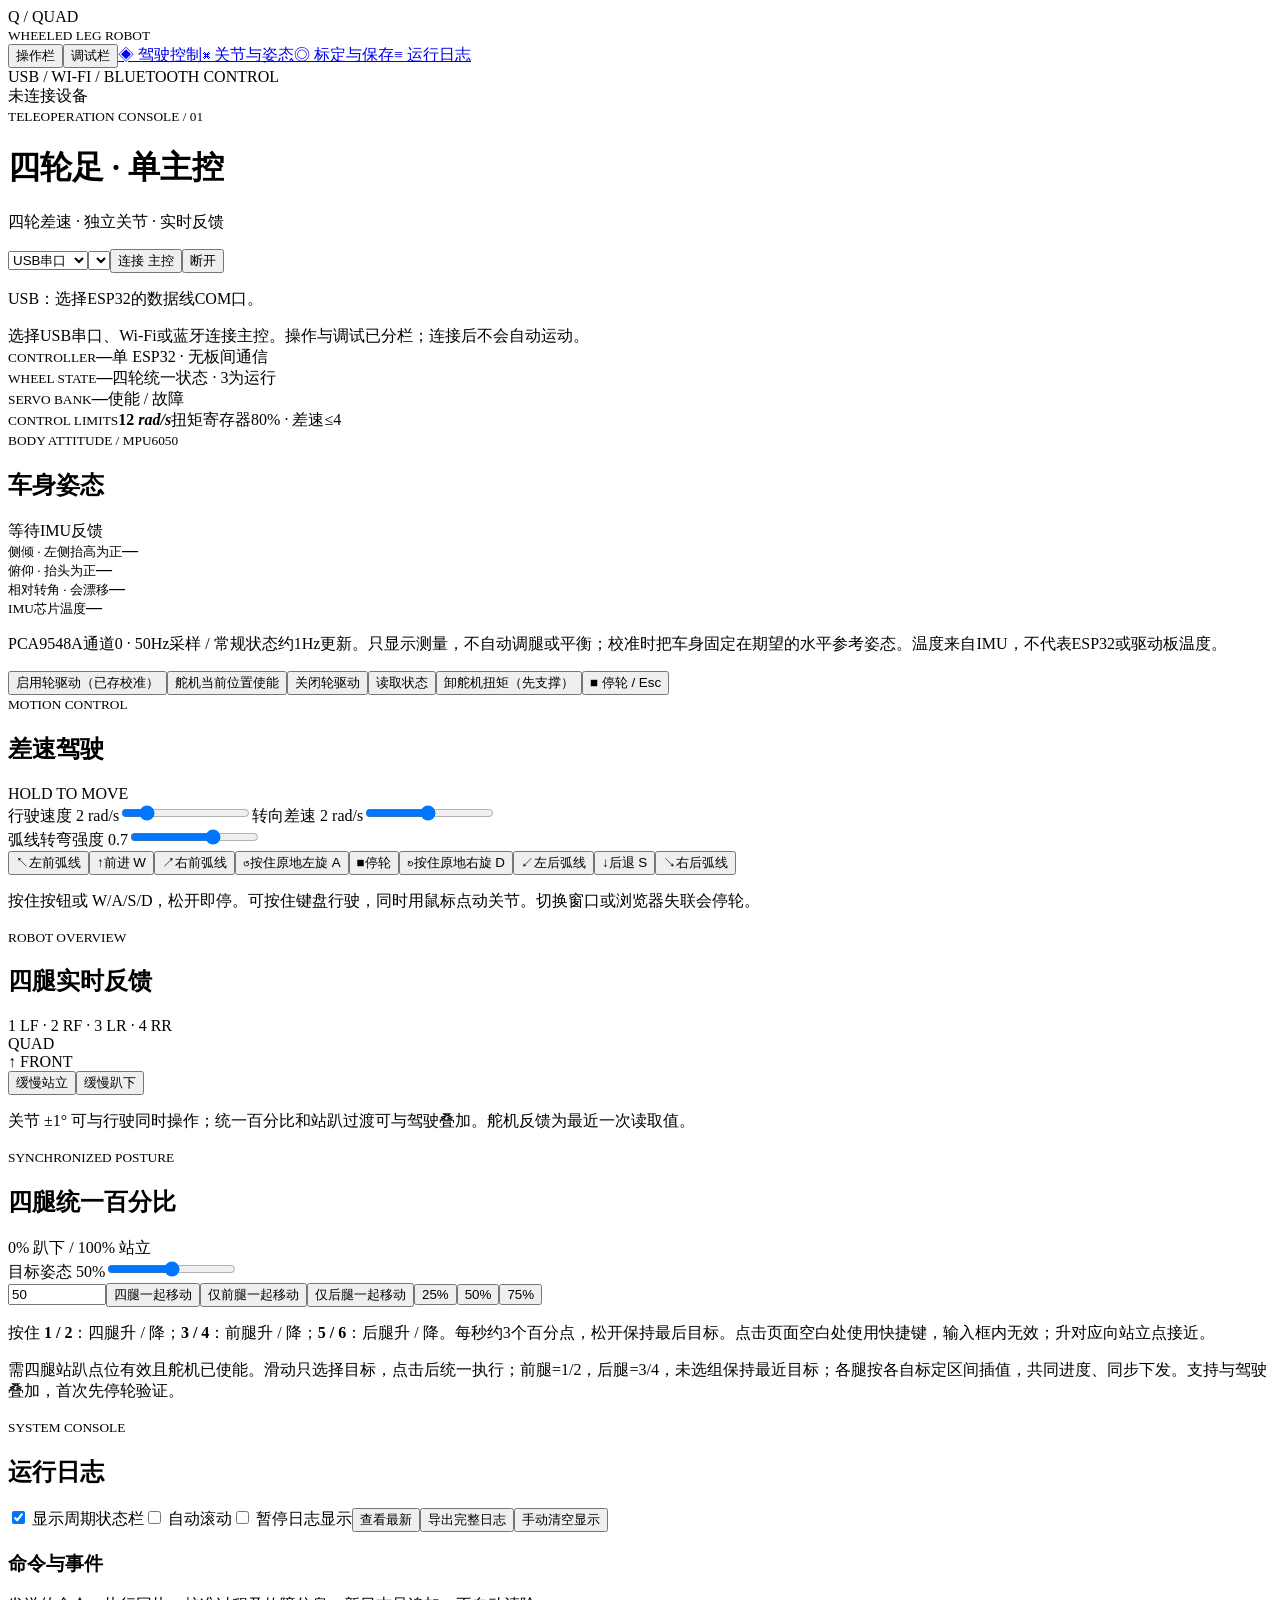
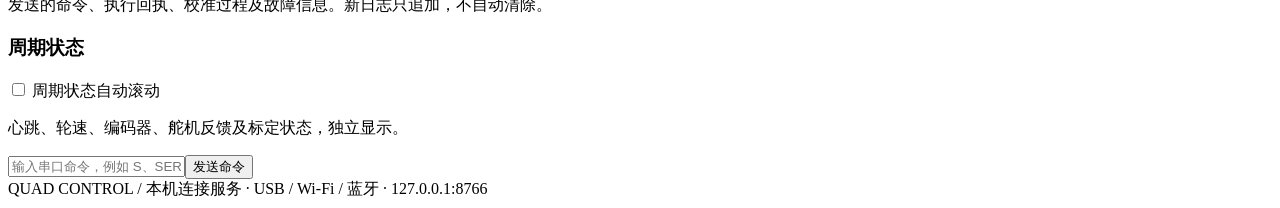
==== 05_ESP32_QuadrupedSingle/tools/web/index.html @ 6fb4b515 "Import quadruped firmware projects 01-08 and VS Code workspace" ====
<!doctype html><html lang="zh-CN"><meta charset="utf-8"><meta name="viewport" content="width=device-width,initial-scale=1"><title>QUAD / 四轮足遥操</title><link rel="stylesheet" href="/style.css"><body>
<aside><div class="brand">Q<span> / </span>QUAD</div><small>WHEELED LEG ROBOT</small><nav><button id="viewoperate">操作栏</button><button id="viewdebug" class="sub">调试栏</button><a href="#drive">◈ 驾驶控制</a><a href="#joints">⌘ 关节与姿态</a><a href="#calibration">◎ 标定与保存</a><a href="#console">≡ 运行日志</a></nav><div class="asidefoot">USB / WI-FI / BLUETOOTH CONTROL<br><span id="connection">未连接设备</span></div></aside>
<main><header><div><small>TELEOPERATION CONSOLE / 01</small><h1>四轮足 · 单主控<span class="dot"></span></h1><p>四轮差速 · 独立关节 · 实时反馈</p></div><div class="connect"><select id="transport" aria-label="连接模式"><option value="serial">USB串口</option><option value="wifi">Wi-Fi无线</option><option value="bluetooth">蓝牙串口</option></select><select id="port" aria-label="串口"></select><input id="wifihost" aria-label="机器人IP" value="192.168.4.1" hidden style="width:145px"><button id="connect">连接 主控</button><button id="disconnect" class="sub">断开</button></div></header><p class="hint" id="transporthint">USB：选择ESP32的数据线COM口。</p>
<div id="notice" role="status">选择USB串口、Wi-Fi或蓝牙连接主控。操作与调试已分栏；连接后不会自动运动。</div>
<section class="metrics"><article><small>CONTROLLER</small><strong id="link">—</strong><span>单 ESP32 · 无板间通信</span></article><article><small>WHEEL STATE</small><strong id="wheelstate">—</strong><span>四轮统一状态 · 3为运行</span></article><article><small>SERVO BANK</small><strong id="servostate">—</strong><span>使能 / 故障</span></article><article><small>CONTROL LIMITS</small><strong>12 <em>rad/s</em></strong><span>扭矩寄存器80% · 差速≤4</span></article></section>
<section class="panel" id="imupanel"><div class="sectionhead"><div><small>BODY ATTITUDE / MPU6050</small><h2>车身姿态</h2></div><span id="imustate" class="badge">等待IMU反馈</span></div><div class="metrics"><article><small>侧倾 · 左侧抬高为正</small><strong id="imuroll">—</strong></article><article><small>俯仰 · 抬头为正</small><strong id="imupitch">—</strong></article><article><small>相对转角 · 会漂移</small><strong id="imuyaw">—</strong></article><article><small>IMU芯片温度</small><strong id="imutemp">—</strong></article></div><div class="row" data-view="debug" hidden><button data-cmd="IMU READ">读取IMU状态</button><label><input type="checkbox" id="imufixed">车身已托住固定，轮驱动及舵机扭矩已关闭</label><button data-cmd="IMU CAL">静止校准（约4秒）</button><button data-cmd="IMU SAVE">保存IMU校准</button><button data-cmd="IMU CANCEL" class="sub">取消校准</button></div><p class="hint">PCA9548A通道0 · 50Hz采样 / 常规状态约1Hz更新。只显示测量，不自动调腿或平衡；校准时把车身固定在期望的水平参考姿态。温度来自IMU，不代表ESP32或驱动板温度。</p></section>
<div class="toolbar"><button data-cmd="ENABLE">启用轮驱动（已存校准）</button><button data-cmd="SERVOS ON">舵机当前位置使能</button><button data-cmd="DISARM" class="sub">关闭轮驱动</button><button data-cmd="S" class="sub">读取状态</button><button data-cmd="RELAX" class="sub">卸舵机扭矩（先支撑）</button><button id="stop" class="danger">■ 停轮 / Esc</button></div>
<div class="columns" data-view="operate"><section class="panel" id="drive"><div class="sectionhead"><div><small>MOTION CONTROL</small><h2>差速驾驶</h2></div><span class="badge">HOLD TO MOVE</span></div><div class="sliders"><label>行驶速度 <output id="speedout">2 rad/s</output><input id="speed" type="range" min="0.1" max="12" step="0.1" value="2"></label><label>转向差速 <output id="turnout">2 rad/s</output><input id="turn" type="range" min="0.1" max="4" step="0.1" value="2"></label></div><label>弧线转弯强度 <output id="curveout">0.7</output><input id="curve" type="range" min="0.1" max="1" step="0.05" value="0.7"></label><div class="pad"><button data-drive="1,1">↖<span>左前弧线</span></button><button data-drive="1,0">↑<span>前进 W</span></button><button data-drive="1,-1">↗<span>右前弧线</span></button><button data-drive="0,1">↺<span>按住原地左旋 A</span></button><button id="padstop" class="danger">■<span>停轮</span></button><button data-drive="0,-1">↻<span>按住原地右旋 D</span></button><button data-drive="-1,1">↙<span>左后弧线</span></button><button data-drive="-1,0">↓<span>后退 S</span></button><button data-drive="-1,-1">↘<span>右后弧线</span></button></div><p class="hint">按住按钮或 W/A/S/D，松开即停。可按住键盘行驶，同时用鼠标点动关节。切换窗口或浏览器失联会停轮。</p></section>
<section class="panel" id="joints"><div class="sectionhead"><div><small>ROBOT OVERVIEW</small><h2>四腿实时反馈</h2></div><span class="badge">1 LF · 2 RF · 3 LR · 4 RR</span></div><div class="robot"><div class="chassis">QUAD<div class="axis">↑ FRONT</div></div><div id="jointcards"></div></div><div class="postures"><button data-cmd="POSTURE STAND">缓慢站立</button><button data-cmd="POSTURE LIE">缓慢趴下</button></div><p class="hint">关节 ±1° 可与行驶同时操作；统一百分比和站趴过渡可与驾驶叠加。舵机反馈为最近一次读取值。</p></section></div>
<section class="panel" id="alljoints" data-view="operate"><div class="sectionhead"><div><small>SYNCHRONIZED POSTURE</small><h2>四腿统一百分比</h2></div><span class="badge">0% 趴下 / 100% 站立</span></div><div class="sliders"><label>目标姿态 <output id="percentout">50%</output><input id="percent" type="range" min="0" max="100" step="1" value="50"></label><div class="row"><input id="percentnumber" type="number" aria-label="姿态百分比" min="0" max="100" value="50" style="width:90px"><button id="applypercent">四腿一起移动</button><button id="applyfront">仅前腿一起移动</button><button id="applyrear">仅后腿一起移动</button><button data-cmd="BLEND 0.25">25%</button><button data-cmd="BLEND 0.5">50%</button><button data-cmd="BLEND 0.75">75%</button></div></div><p class="hint">按住 <b>1 / 2</b>：四腿升 / 降；<b>3 / 4</b>：前腿升 / 降；<b>5 / 6</b>：后腿升 / 降。每秒约3个百分点，松开保持最后目标。点击页面空白处使用快捷键，输入框内无效；升对应向站立点接近。</p><p class="hint">需四腿站趴点位有效且舵机已使能。滑动只选择目标，点击后统一执行；前腿=1/2，后腿=3/4，未选组保持最近目标；各腿按各自标定区间插值，共同进度、同步下发。支持与驾驶叠加，首次先停轮验证。</p></section><section class="panel" data-view="debug" hidden><small>DEBUG / FOC & SINGLE LEG</small><h2>FOC与单腿测试</h2><p class="hint">轮测试先四轮离地；先校准或使用已有校准启用。一次只测试一轮，松开即停。单腿点动需先使能舵机。</p><div class="row"><button data-cmd="ARM">四轮悬空FOC校准</button><button data-cmd="ENABLE">使用已存FOC启用</button><button data-cmd="DISARM">关闭轮驱动</button></div><div class="sliders"><label>测试轮号<select id="testwheel"><option value="1">1 左前</option><option value="2">2 右前</option><option value="3">3 左后</option><option value="4">4 右后</option></select></label><label>速度 rad/s<input id="testspeed" type="number" min="0.1" max="1" step="0.1" value="0.5"></label></div><div class="row"><button data-testwheel="1">按住单轮正转</button><button data-testwheel="-1">按住单轮反转</button></div><hr><div class="row"><label>单腿舵机<select id="testleg"><option value="1">1 左前</option><option value="2">2 右前</option><option value="3">3 左后</option><option value="4">4 右后</option></select></label><button id="legplus">所选腿 +1°</button><button id="legminus">所选腿 −1°</button><button id="leginfo">读取所选舵机</button></div><p class="hint">Wi-Fi：电脑连接热点 QUAD-Single，密码 quadrobot2026，再选Wi-Fi无线连接。地址192.168.4.1，调试端口9000。</p></section><section class="panel" id="calibration" data-view="debug" hidden><div class="sectionhead"><div><small>CALIBRATION WORKSPACE</small><h2>方向与站趴标定</h2></div><label class="fixed"><input id="fixed" type="checkbox"> 车身已支撑，腿姿已固定</label></div><div class="tablewrap"><table><thead><tr><th>关节</th><th>轮方向</th><th>保存状态</th><th>站立 / 趴下</th><th>站趴活动区间</th><th>标定状态</th><th>操作</th></tr></thead><tbody id="calrows"></tbody></table></div><div class="row"><button data-cmd="DIRSHOW">读取轮方向</button><button data-cmd="SAVEWHEELS">保存四轮方向</button><button data-cmd="LOADWHEELS">恢复轮方向</button><button data-cmd="LIMITS">重新核验舵机配置</button><button data-cmd="TEACHSHOW">读取站趴点位</button><button data-cmd="TEACHSAVE">保存站趴标定</button></div><p class="hint">轮方向需先关闭轮驱动，逐轮应用并确认后保存。记录站趴点会卸扭矩，必须支撑并固定腿姿；近零点回中会修改舵机零偏。配置核验只读取舵机内部参数，不测试机械止挡，也不改写站趴点。</p></section>
<section class="panel" id="console"><div class="sectionhead"><div><small>SYSTEM CONSOLE</small><h2>运行日志</h2></div><div class="row"><label><input type="checkbox" id="telemetry" checked> 显示周期状态栏</label><label><input type="checkbox" id="autoscroll"> 自动滚动</label><label><input type="checkbox" id="pauselog"> 暂停日志显示</label><button id="logbottom" class="sub">查看最新</button><button id="exportlog" class="sub">导出完整日志</button><button id="clearlog" class="sub">手动清空显示</button></div></div><h3>命令与事件</h3><p class="hint">发送的命令、执行回执、校准过程及故障信息。新日志只追加，不自动清除。</p><pre id="logs" aria-live="off"></pre><div id="statuslogpanel"><div class="row"><h3>周期状态</h3><label><input type="checkbox" id="statusautoscroll"> 周期状态自动滚动</label></div><p class="hint">心跳、轮速、编码器、舵机反馈及标定状态，独立显示。</p><pre id="statuslogs" aria-live="off"></pre></div><form id="commandform"><input id="command" placeholder="输入串口命令，例如 S、SERVOINFO 4" autocomplete="off"><button>发送命令</button></form></section><footer>QUAD CONTROL / 本机连接服务 · USB / Wi-Fi / 蓝牙 · 127.0.0.1:8766</footer></main><script>window.CONSOLE_KEY='__TOKEN__';</script><script src="/latest_target.js"></script><script src="/app.js"></script></body></html>
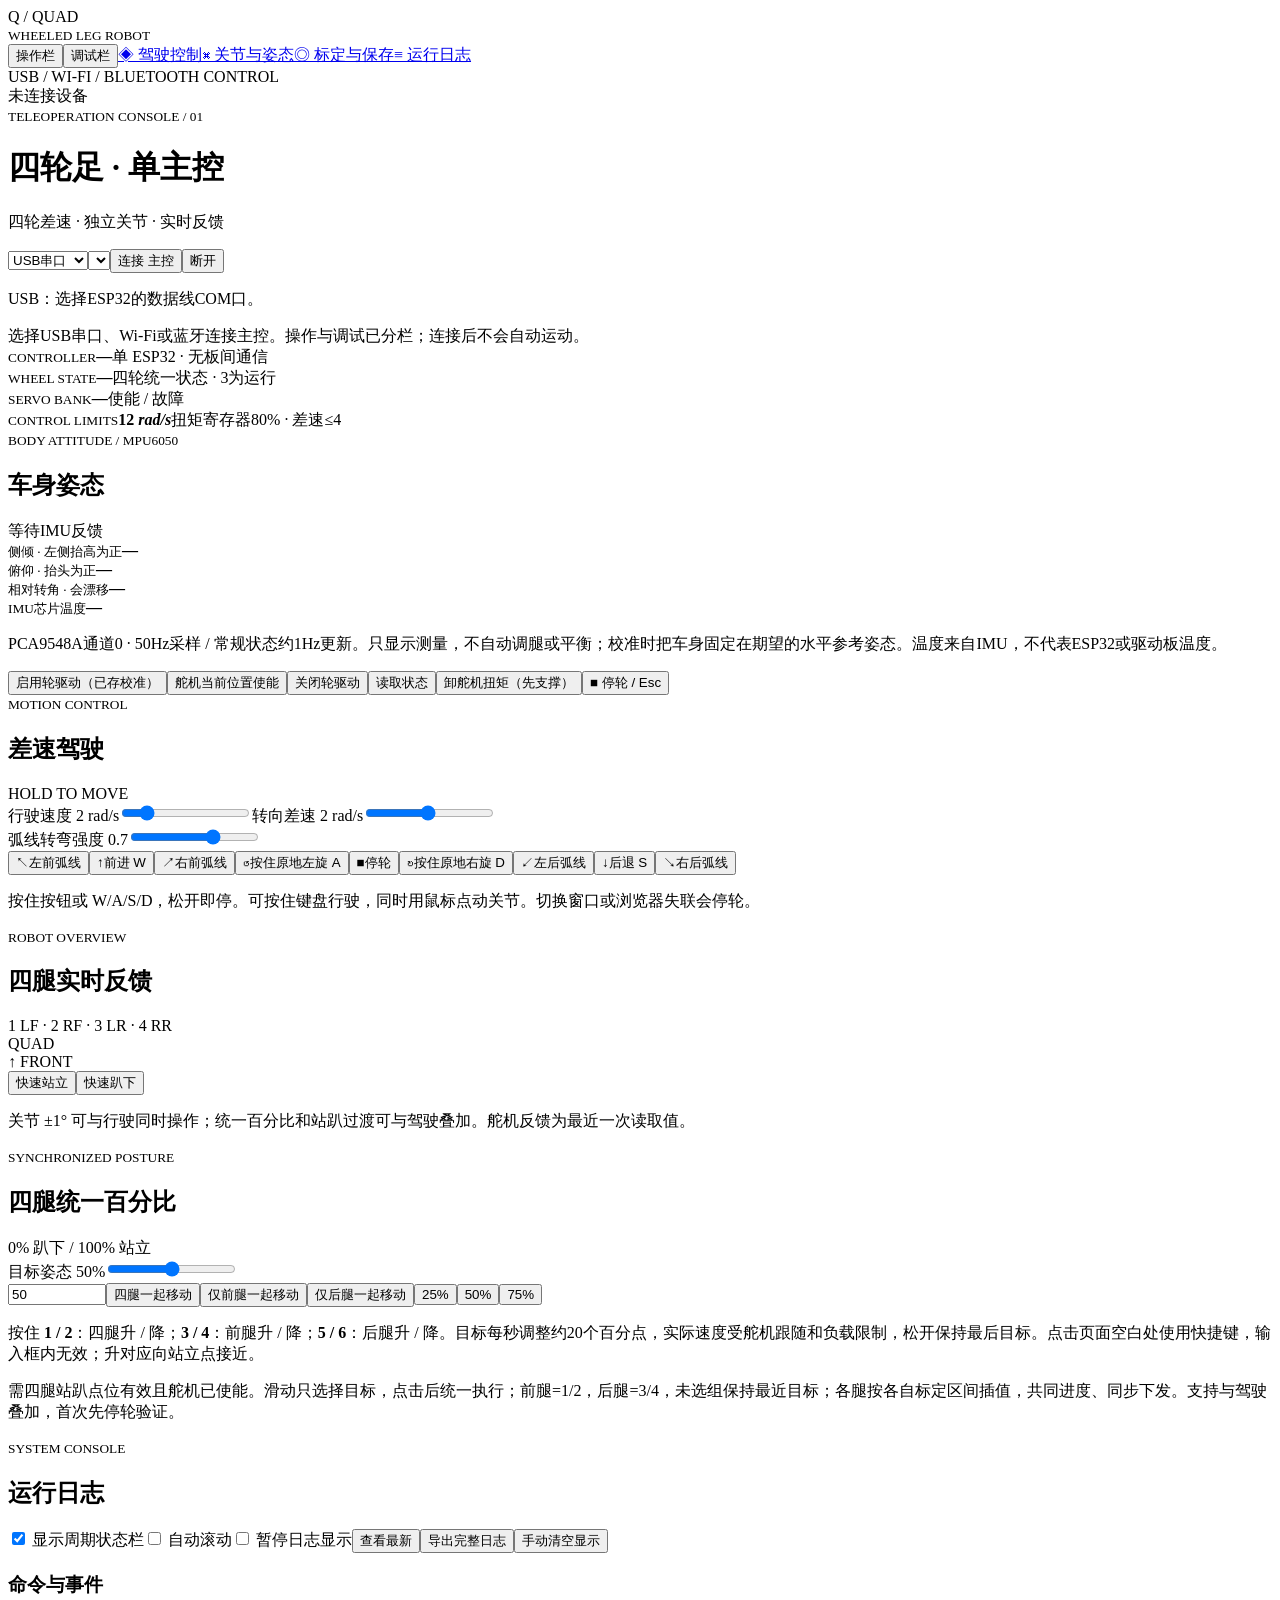
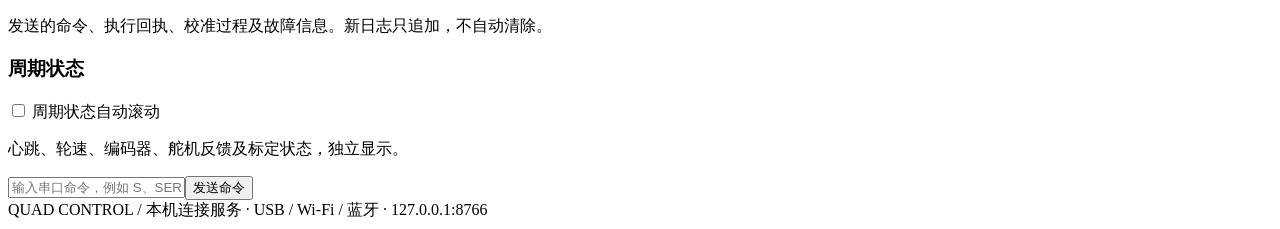
==== commit 2330fa8a: "Speed up taught posture controls and adjust FOC alignment voltage" ====
--- a/05_ESP32_QuadrupedSingle/tools/web/index.html
+++ b/05_ESP32_QuadrupedSingle/tools/web/index.html
@@ -6,6 +6,6 @@
 <section class="panel" id="imupanel"><div class="sectionhead"><div><small>BODY ATTITUDE / MPU6050</small><h2>车身姿态</h2></div><span id="imustate" class="badge">等待IMU反馈</span></div><div class="metrics"><article><small>侧倾 · 左侧抬高为正</small><strong id="imuroll">—</strong></article><article><small>俯仰 · 抬头为正</small><strong id="imupitch">—</strong></article><article><small>相对转角 · 会漂移</small><strong id="imuyaw">—</strong></article><article><small>IMU芯片温度</small><strong id="imutemp">—</strong></article></div><div class="row" data-view="debug" hidden><button data-cmd="IMU READ">读取IMU状态</button><label><input type="checkbox" id="imufixed">车身已托住固定，轮驱动及舵机扭矩已关闭</label><button data-cmd="IMU CAL">静止校准（约4秒）</button><button data-cmd="IMU SAVE">保存IMU校准</button><button data-cmd="IMU CANCEL" class="sub">取消校准</button></div><p class="hint">PCA9548A通道0 · 50Hz采样 / 常规状态约1Hz更新。只显示测量，不自动调腿或平衡；校准时把车身固定在期望的水平参考姿态。温度来自IMU，不代表ESP32或驱动板温度。</p></section>
 <div class="toolbar"><button data-cmd="ENABLE">启用轮驱动（已存校准）</button><button data-cmd="SERVOS ON">舵机当前位置使能</button><button data-cmd="DISARM" class="sub">关闭轮驱动</button><button data-cmd="S" class="sub">读取状态</button><button data-cmd="RELAX" class="sub">卸舵机扭矩（先支撑）</button><button id="stop" class="danger">■ 停轮 / Esc</button></div>
 <div class="columns" data-view="operate"><section class="panel" id="drive"><div class="sectionhead"><div><small>MOTION CONTROL</small><h2>差速驾驶</h2></div><span class="badge">HOLD TO MOVE</span></div><div class="sliders"><label>行驶速度 <output id="speedout">2 rad/s</output><input id="speed" type="range" min="0.1" max="12" step="0.1" value="2"></label><label>转向差速 <output id="turnout">2 rad/s</output><input id="turn" type="range" min="0.1" max="4" step="0.1" value="2"></label></div><label>弧线转弯强度 <output id="curveout">0.7</output><input id="curve" type="range" min="0.1" max="1" step="0.05" value="0.7"></label><div class="pad"><button data-drive="1,1">↖<span>左前弧线</span></button><button data-drive="1,0">↑<span>前进 W</span></button><button data-drive="1,-1">↗<span>右前弧线</span></button><button data-drive="0,1">↺<span>按住原地左旋 A</span></button><button id="padstop" class="danger">■<span>停轮</span></button><button data-drive="0,-1">↻<span>按住原地右旋 D</span></button><button data-drive="-1,1">↙<span>左后弧线</span></button><button data-drive="-1,0">↓<span>后退 S</span></button><button data-drive="-1,-1">↘<span>右后弧线</span></button></div><p class="hint">按住按钮或 W/A/S/D，松开即停。可按住键盘行驶，同时用鼠标点动关节。切换窗口或浏览器失联会停轮。</p></section>
-<section class="panel" id="joints"><div class="sectionhead"><div><small>ROBOT OVERVIEW</small><h2>四腿实时反馈</h2></div><span class="badge">1 LF · 2 RF · 3 LR · 4 RR</span></div><div class="robot"><div class="chassis">QUAD<div class="axis">↑ FRONT</div></div><div id="jointcards"></div></div><div class="postures"><button data-cmd="POSTURE STAND">缓慢站立</button><button data-cmd="POSTURE LIE">缓慢趴下</button></div><p class="hint">关节 ±1° 可与行驶同时操作；统一百分比和站趴过渡可与驾驶叠加。舵机反馈为最近一次读取值。</p></section></div>
-<section class="panel" id="alljoints" data-view="operate"><div class="sectionhead"><div><small>SYNCHRONIZED POSTURE</small><h2>四腿统一百分比</h2></div><span class="badge">0% 趴下 / 100% 站立</span></div><div class="sliders"><label>目标姿态 <output id="percentout">50%</output><input id="percent" type="range" min="0" max="100" step="1" value="50"></label><div class="row"><input id="percentnumber" type="number" aria-label="姿态百分比" min="0" max="100" value="50" style="width:90px"><button id="applypercent">四腿一起移动</button><button id="applyfront">仅前腿一起移动</button><button id="applyrear">仅后腿一起移动</button><button data-cmd="BLEND 0.25">25%</button><button data-cmd="BLEND 0.5">50%</button><button data-cmd="BLEND 0.75">75%</button></div></div><p class="hint">按住 <b>1 / 2</b>：四腿升 / 降；<b>3 / 4</b>：前腿升 / 降；<b>5 / 6</b>：后腿升 / 降。每秒约3个百分点，松开保持最后目标。点击页面空白处使用快捷键，输入框内无效；升对应向站立点接近。</p><p class="hint">需四腿站趴点位有效且舵机已使能。滑动只选择目标，点击后统一执行；前腿=1/2，后腿=3/4，未选组保持最近目标；各腿按各自标定区间插值，共同进度、同步下发。支持与驾驶叠加，首次先停轮验证。</p></section><section class="panel" data-view="debug" hidden><small>DEBUG / FOC & SINGLE LEG</small><h2>FOC与单腿测试</h2><p class="hint">轮测试先四轮离地；先校准或使用已有校准启用。一次只测试一轮，松开即停。单腿点动需先使能舵机。</p><div class="row"><button data-cmd="ARM">四轮悬空FOC校准</button><button data-cmd="ENABLE">使用已存FOC启用</button><button data-cmd="DISARM">关闭轮驱动</button></div><div class="sliders"><label>测试轮号<select id="testwheel"><option value="1">1 左前</option><option value="2">2 右前</option><option value="3">3 左后</option><option value="4">4 右后</option></select></label><label>速度 rad/s<input id="testspeed" type="number" min="0.1" max="1" step="0.1" value="0.5"></label></div><div class="row"><button data-testwheel="1">按住单轮正转</button><button data-testwheel="-1">按住单轮反转</button></div><hr><div class="row"><label>单腿舵机<select id="testleg"><option value="1">1 左前</option><option value="2">2 右前</option><option value="3">3 左后</option><option value="4">4 右后</option></select></label><button id="legplus">所选腿 +1°</button><button id="legminus">所选腿 −1°</button><button id="leginfo">读取所选舵机</button></div><p class="hint">Wi-Fi：电脑连接热点 QUAD-Single，密码 quadrobot2026，再选Wi-Fi无线连接。地址192.168.4.1，调试端口9000。</p></section><section class="panel" id="calibration" data-view="debug" hidden><div class="sectionhead"><div><small>CALIBRATION WORKSPACE</small><h2>方向与站趴标定</h2></div><label class="fixed"><input id="fixed" type="checkbox"> 车身已支撑，腿姿已固定</label></div><div class="tablewrap"><table><thead><tr><th>关节</th><th>轮方向</th><th>保存状态</th><th>站立 / 趴下</th><th>站趴活动区间</th><th>标定状态</th><th>操作</th></tr></thead><tbody id="calrows"></tbody></table></div><div class="row"><button data-cmd="DIRSHOW">读取轮方向</button><button data-cmd="SAVEWHEELS">保存四轮方向</button><button data-cmd="LOADWHEELS">恢复轮方向</button><button data-cmd="LIMITS">重新核验舵机配置</button><button data-cmd="TEACHSHOW">读取站趴点位</button><button data-cmd="TEACHSAVE">保存站趴标定</button></div><p class="hint">轮方向需先关闭轮驱动，逐轮应用并确认后保存。记录站趴点会卸扭矩，必须支撑并固定腿姿；近零点回中会修改舵机零偏。配置核验只读取舵机内部参数，不测试机械止挡，也不改写站趴点。</p></section>
+<section class="panel" id="joints"><div class="sectionhead"><div><small>ROBOT OVERVIEW</small><h2>四腿实时反馈</h2></div><span class="badge">1 LF · 2 RF · 3 LR · 4 RR</span></div><div class="robot"><div class="chassis">QUAD<div class="axis">↑ FRONT</div></div><div id="jointcards"></div></div><div class="postures"><button data-cmd="POSTURE STAND">快速站立</button><button data-cmd="POSTURE LIE">快速趴下</button></div><p class="hint">关节 ±1° 可与行驶同时操作；统一百分比和站趴过渡可与驾驶叠加。舵机反馈为最近一次读取值。</p></section></div>
+<section class="panel" id="alljoints" data-view="operate"><div class="sectionhead"><div><small>SYNCHRONIZED POSTURE</small><h2>四腿统一百分比</h2></div><span class="badge">0% 趴下 / 100% 站立</span></div><div class="sliders"><label>目标姿态 <output id="percentout">50%</output><input id="percent" type="range" min="0" max="100" step="1" value="50"></label><div class="row"><input id="percentnumber" type="number" aria-label="姿态百分比" min="0" max="100" value="50" style="width:90px"><button id="applypercent">四腿一起移动</button><button id="applyfront">仅前腿一起移动</button><button id="applyrear">仅后腿一起移动</button><button data-cmd="BLEND 0.25">25%</button><button data-cmd="BLEND 0.5">50%</button><button data-cmd="BLEND 0.75">75%</button></div></div><p class="hint">按住 <b>1 / 2</b>：四腿升 / 降；<b>3 / 4</b>：前腿升 / 降；<b>5 / 6</b>：后腿升 / 降。目标每秒调整约20个百分点，实际速度受舵机跟随和负载限制，松开保持最后目标。点击页面空白处使用快捷键，输入框内无效；升对应向站立点接近。</p><p class="hint">需四腿站趴点位有效且舵机已使能。滑动只选择目标，点击后统一执行；前腿=1/2，后腿=3/4，未选组保持最近目标；各腿按各自标定区间插值，共同进度、同步下发。支持与驾驶叠加，首次先停轮验证。</p></section><section class="panel" data-view="debug" hidden><small>DEBUG / FOC & SINGLE LEG</small><h2>FOC与单腿测试</h2><p class="hint">轮测试先四轮离地；先校准或使用已有校准启用。一次只测试一轮，松开即停。单腿点动需先使能舵机。</p><div class="row"><button data-cmd="ARM">四轮悬空FOC校准</button><button data-cmd="ENABLE">使用已存FOC启用</button><button data-cmd="DISARM">关闭轮驱动</button></div><div class="sliders"><label>测试轮号<select id="testwheel"><option value="1">1 左前</option><option value="2">2 右前</option><option value="3">3 左后</option><option value="4">4 右后</option></select></label><label>速度 rad/s<input id="testspeed" type="number" min="0.1" max="1" step="0.1" value="0.5"></label></div><div class="row"><button data-testwheel="1">按住单轮正转</button><button data-testwheel="-1">按住单轮反转</button></div><hr><div class="row"><label>单腿舵机<select id="testleg"><option value="1">1 左前</option><option value="2">2 右前</option><option value="3">3 左后</option><option value="4">4 右后</option></select></label><button id="legplus">所选腿 +1°</button><button id="legminus">所选腿 −1°</button><button id="leginfo">读取所选舵机</button></div><p class="hint">Wi-Fi：电脑连接热点 QUAD-Single，密码 quadrobot2026，再选Wi-Fi无线连接。地址192.168.4.1，调试端口9000。</p></section><section class="panel" id="calibration" data-view="debug" hidden><div class="sectionhead"><div><small>CALIBRATION WORKSPACE</small><h2>方向与站趴标定</h2></div><label class="fixed"><input id="fixed" type="checkbox"> 车身已支撑，腿姿已固定</label></div><div class="tablewrap"><table><thead><tr><th>关节</th><th>轮方向</th><th>保存状态</th><th>站立 / 趴下</th><th>站趴活动区间</th><th>标定状态</th><th>操作</th></tr></thead><tbody id="calrows"></tbody></table></div><div class="row"><button data-cmd="DIRSHOW">读取轮方向</button><button data-cmd="SAVEWHEELS">保存四轮方向</button><button data-cmd="LOADWHEELS">恢复轮方向</button><button data-cmd="LIMITS">重新核验舵机配置</button><button data-cmd="TEACHSHOW">读取站趴点位</button><button data-cmd="TEACHSAVE">保存站趴标定</button></div><p class="hint">轮方向需先关闭轮驱动，逐轮应用并确认后保存。记录站趴点会卸扭矩，必须支撑并固定腿姿；近零点回中会修改舵机零偏。配置核验只读取舵机内部参数，不测试机械止挡，也不改写站趴点。</p></section>
 <section class="panel" id="console"><div class="sectionhead"><div><small>SYSTEM CONSOLE</small><h2>运行日志</h2></div><div class="row"><label><input type="checkbox" id="telemetry" checked> 显示周期状态栏</label><label><input type="checkbox" id="autoscroll"> 自动滚动</label><label><input type="checkbox" id="pauselog"> 暂停日志显示</label><button id="logbottom" class="sub">查看最新</button><button id="exportlog" class="sub">导出完整日志</button><button id="clearlog" class="sub">手动清空显示</button></div></div><h3>命令与事件</h3><p class="hint">发送的命令、执行回执、校准过程及故障信息。新日志只追加，不自动清除。</p><pre id="logs" aria-live="off"></pre><div id="statuslogpanel"><div class="row"><h3>周期状态</h3><label><input type="checkbox" id="statusautoscroll"> 周期状态自动滚动</label></div><p class="hint">心跳、轮速、编码器、舵机反馈及标定状态，独立显示。</p><pre id="statuslogs" aria-live="off"></pre></div><form id="commandform"><input id="command" placeholder="输入串口命令，例如 S、SERVOINFO 4" autocomplete="off"><button>发送命令</button></form></section><footer>QUAD CONTROL / 本机连接服务 · USB / Wi-Fi / 蓝牙 · 127.0.0.1:8766</footer></main><script>window.CONSOLE_KEY='__TOKEN__';</script><script src="/latest_target.js"></script><script src="/app.js"></script></body></html>
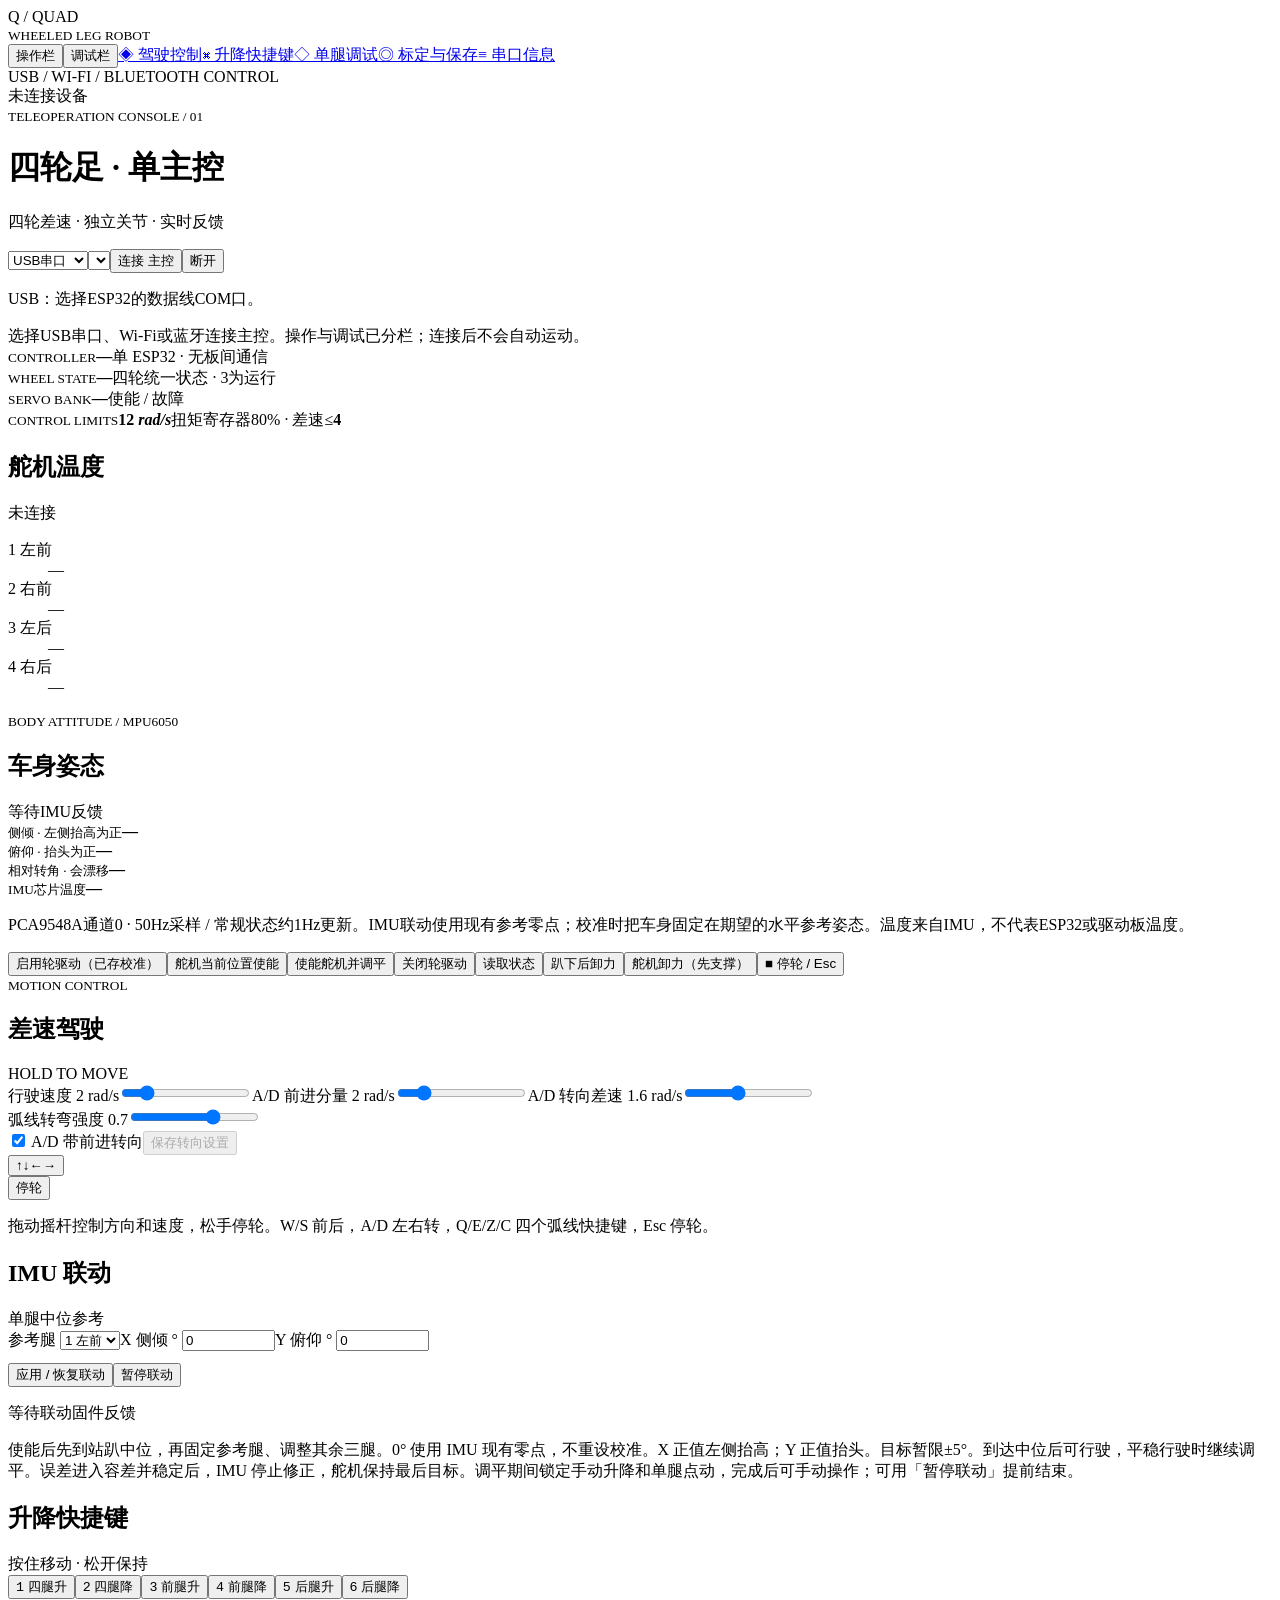
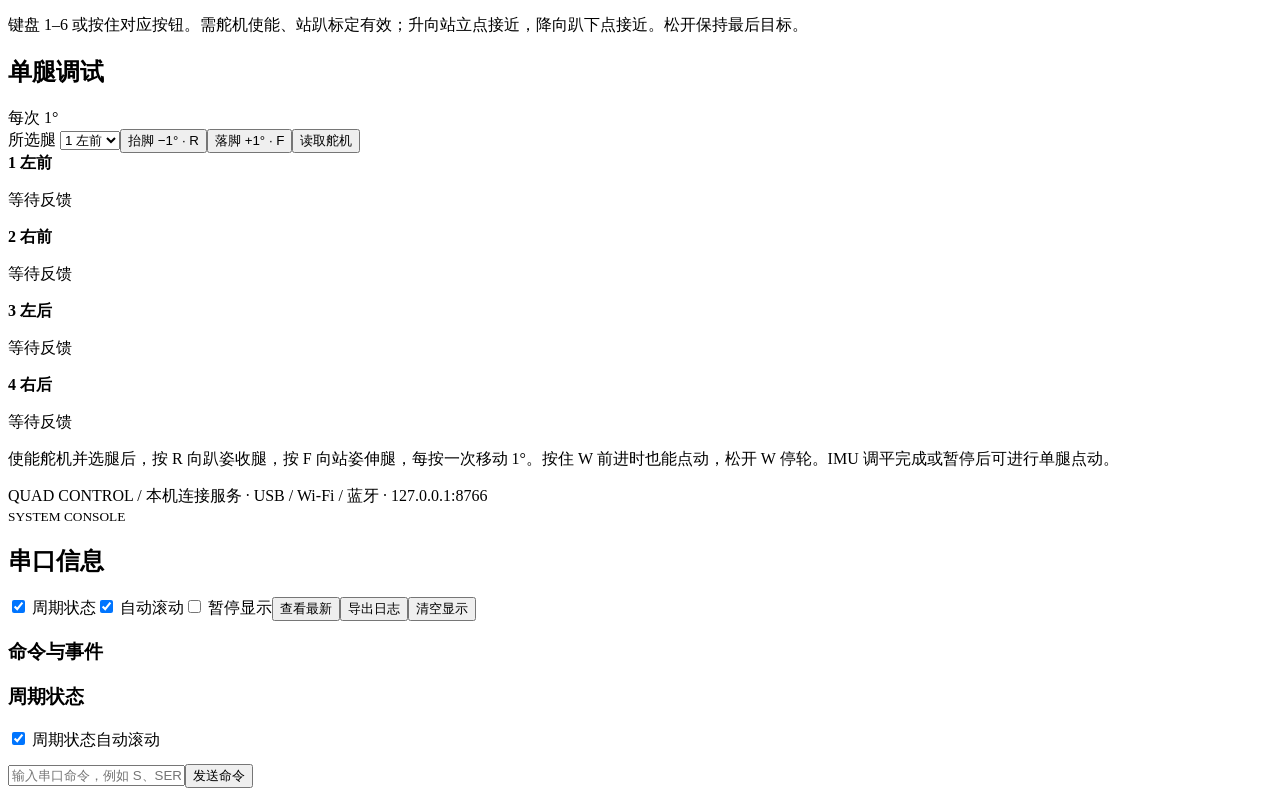
==== commit a863bde9: "Add joystick driving and IMU yaw control to quadruped" ====
--- a/05_ESP32_QuadrupedSingle/tools/web/index.html
+++ b/05_ESP32_QuadrupedSingle/tools/web/index.html
@@ -1,11 +1,28 @@
 <!doctype html><html lang="zh-CN"><meta charset="utf-8"><meta name="viewport" content="width=device-width,initial-scale=1"><title>QUAD / 四轮足遥操</title><link rel="stylesheet" href="/style.css"><body>
-<aside><div class="brand">Q<span> / </span>QUAD</div><small>WHEELED LEG ROBOT</small><nav><button id="viewoperate">操作栏</button><button id="viewdebug" class="sub">调试栏</button><a href="#drive">◈ 驾驶控制</a><a href="#joints">⌘ 关节与姿态</a><a href="#calibration">◎ 标定与保存</a><a href="#console">≡ 运行日志</a></nav><div class="asidefoot">USB / WI-FI / BLUETOOTH CONTROL<br><span id="connection">未连接设备</span></div></aside>
-<main><header><div><small>TELEOPERATION CONSOLE / 01</small><h1>四轮足 · 单主控<span class="dot"></span></h1><p>四轮差速 · 独立关节 · 实时反馈</p></div><div class="connect"><select id="transport" aria-label="连接模式"><option value="serial">USB串口</option><option value="wifi">Wi-Fi无线</option><option value="bluetooth">蓝牙串口</option></select><select id="port" aria-label="串口"></select><input id="wifihost" aria-label="机器人IP" value="192.168.4.1" hidden style="width:145px"><button id="connect">连接 主控</button><button id="disconnect" class="sub">断开</button></div></header><p class="hint" id="transporthint">USB：选择ESP32的数据线COM口。</p>
+<aside><div class="brand">Q<span> / </span>QUAD</div><small>WHEELED LEG ROBOT</small><nav><button id="viewoperate" aria-pressed="true">操作栏</button><button id="viewdebug" aria-pressed="false" class="sub">调试栏</button><a href="#drive">◈ 驾驶控制</a><a href="#posturekeys">⌘ 升降快捷键</a><a href="#singleleg">◇ 单腿调试</a><a href="#calibration">◎ 标定与保存</a><a href="#console">≡ 串口信息</a></nav><div class="asidefoot">USB / WI-FI / BLUETOOTH CONTROL<br><span id="connection">未连接设备</span></div></aside>
+<div class="console-workspace"><main><header><div><small>TELEOPERATION CONSOLE / 01</small><h1>四轮足 · 单主控<span class="dot"></span></h1><p>四轮差速 · 独立关节 · 实时反馈</p></div><div class="connect"><select id="transport" aria-label="连接模式"><option value="serial">USB串口</option><option value="wifi">Wi-Fi无线</option><option value="bluetooth">蓝牙串口</option></select><select id="port" aria-label="串口"></select><input id="wifihost" aria-label="机器人IP" value="192.168.4.1" hidden style="width:145px"><button id="connect">连接 主控</button><button id="disconnect" class="sub">断开</button></div></header><p class="hint" id="transporthint">USB：选择ESP32的数据线COM口。</p>
 <div id="notice" role="status">选择USB串口、Wi-Fi或蓝牙连接主控。操作与调试已分栏；连接后不会自动运动。</div>
-<section class="metrics"><article><small>CONTROLLER</small><strong id="link">—</strong><span>单 ESP32 · 无板间通信</span></article><article><small>WHEEL STATE</small><strong id="wheelstate">—</strong><span>四轮统一状态 · 3为运行</span></article><article><small>SERVO BANK</small><strong id="servostate">—</strong><span>使能 / 故障</span></article><article><small>CONTROL LIMITS</small><strong>12 <em>rad/s</em></strong><span>扭矩寄存器80% · 差速≤4</span></article></section>
-<section class="panel" id="imupanel"><div class="sectionhead"><div><small>BODY ATTITUDE / MPU6050</small><h2>车身姿态</h2></div><span id="imustate" class="badge">等待IMU反馈</span></div><div class="metrics"><article><small>侧倾 · 左侧抬高为正</small><strong id="imuroll">—</strong></article><article><small>俯仰 · 抬头为正</small><strong id="imupitch">—</strong></article><article><small>相对转角 · 会漂移</small><strong id="imuyaw">—</strong></article><article><small>IMU芯片温度</small><strong id="imutemp">—</strong></article></div><div class="row" data-view="debug" hidden><button data-cmd="IMU READ">读取IMU状态</button><label><input type="checkbox" id="imufixed">车身已托住固定，轮驱动及舵机扭矩已关闭</label><button data-cmd="IMU CAL">静止校准（约4秒）</button><button data-cmd="IMU SAVE">保存IMU校准</button><button data-cmd="IMU CANCEL" class="sub">取消校准</button></div><p class="hint">PCA9548A通道0 · 50Hz采样 / 常规状态约1Hz更新。只显示测量，不自动调腿或平衡；校准时把车身固定在期望的水平参考姿态。温度来自IMU，不代表ESP32或驱动板温度。</p></section>
-<div class="toolbar"><button data-cmd="ENABLE">启用轮驱动（已存校准）</button><button data-cmd="SERVOS ON">舵机当前位置使能</button><button data-cmd="DISARM" class="sub">关闭轮驱动</button><button data-cmd="S" class="sub">读取状态</button><button data-cmd="RELAX" class="sub">卸舵机扭矩（先支撑）</button><button id="stop" class="danger">■ 停轮 / Esc</button></div>
-<div class="columns" data-view="operate"><section class="panel" id="drive"><div class="sectionhead"><div><small>MOTION CONTROL</small><h2>差速驾驶</h2></div><span class="badge">HOLD TO MOVE</span></div><div class="sliders"><label>行驶速度 <output id="speedout">2 rad/s</output><input id="speed" type="range" min="0.1" max="12" step="0.1" value="2"></label><label>转向差速 <output id="turnout">2 rad/s</output><input id="turn" type="range" min="0.1" max="4" step="0.1" value="2"></label></div><label>弧线转弯强度 <output id="curveout">0.7</output><input id="curve" type="range" min="0.1" max="1" step="0.05" value="0.7"></label><div class="pad"><button data-drive="1,1">↖<span>左前弧线</span></button><button data-drive="1,0">↑<span>前进 W</span></button><button data-drive="1,-1">↗<span>右前弧线</span></button><button data-drive="0,1">↺<span>按住原地左旋 A</span></button><button id="padstop" class="danger">■<span>停轮</span></button><button data-drive="0,-1">↻<span>按住原地右旋 D</span></button><button data-drive="-1,1">↙<span>左后弧线</span></button><button data-drive="-1,0">↓<span>后退 S</span></button><button data-drive="-1,-1">↘<span>右后弧线</span></button></div><p class="hint">按住按钮或 W/A/S/D，松开即停。可按住键盘行驶，同时用鼠标点动关节。切换窗口或浏览器失联会停轮。</p></section>
-<section class="panel" id="joints"><div class="sectionhead"><div><small>ROBOT OVERVIEW</small><h2>四腿实时反馈</h2></div><span class="badge">1 LF · 2 RF · 3 LR · 4 RR</span></div><div class="robot"><div class="chassis">QUAD<div class="axis">↑ FRONT</div></div><div id="jointcards"></div></div><div class="postures"><button data-cmd="POSTURE STAND">快速站立</button><button data-cmd="POSTURE LIE">快速趴下</button></div><p class="hint">关节 ±1° 可与行驶同时操作；统一百分比和站趴过渡可与驾驶叠加。舵机反馈为最近一次读取值。</p></section></div>
-<section class="panel" id="alljoints" data-view="operate"><div class="sectionhead"><div><small>SYNCHRONIZED POSTURE</small><h2>四腿统一百分比</h2></div><span class="badge">0% 趴下 / 100% 站立</span></div><div class="sliders"><label>目标姿态 <output id="percentout">50%</output><input id="percent" type="range" min="0" max="100" step="1" value="50"></label><div class="row"><input id="percentnumber" type="number" aria-label="姿态百分比" min="0" max="100" value="50" style="width:90px"><button id="applypercent">四腿一起移动</button><button id="applyfront">仅前腿一起移动</button><button id="applyrear">仅后腿一起移动</button><button data-cmd="BLEND 0.25">25%</button><button data-cmd="BLEND 0.5">50%</button><button data-cmd="BLEND 0.75">75%</button></div></div><p class="hint">按住 <b>1 / 2</b>：四腿升 / 降；<b>3 / 4</b>：前腿升 / 降；<b>5 / 6</b>：后腿升 / 降。目标每秒调整约20个百分点，实际速度受舵机跟随和负载限制，松开保持最后目标。点击页面空白处使用快捷键，输入框内无效；升对应向站立点接近。</p><p class="hint">需四腿站趴点位有效且舵机已使能。滑动只选择目标，点击后统一执行；前腿=1/2，后腿=3/4，未选组保持最近目标；各腿按各自标定区间插值，共同进度、同步下发。支持与驾驶叠加，首次先停轮验证。</p></section><section class="panel" data-view="debug" hidden><small>DEBUG / FOC & SINGLE LEG</small><h2>FOC与单腿测试</h2><p class="hint">轮测试先四轮离地；先校准或使用已有校准启用。一次只测试一轮，松开即停。单腿点动需先使能舵机。</p><div class="row"><button data-cmd="ARM">四轮悬空FOC校准</button><button data-cmd="ENABLE">使用已存FOC启用</button><button data-cmd="DISARM">关闭轮驱动</button></div><div class="sliders"><label>测试轮号<select id="testwheel"><option value="1">1 左前</option><option value="2">2 右前</option><option value="3">3 左后</option><option value="4">4 右后</option></select></label><label>速度 rad/s<input id="testspeed" type="number" min="0.1" max="1" step="0.1" value="0.5"></label></div><div class="row"><button data-testwheel="1">按住单轮正转</button><button data-testwheel="-1">按住单轮反转</button></div><hr><div class="row"><label>单腿舵机<select id="testleg"><option value="1">1 左前</option><option value="2">2 右前</option><option value="3">3 左后</option><option value="4">4 右后</option></select></label><button id="legplus">所选腿 +1°</button><button id="legminus">所选腿 −1°</button><button id="leginfo">读取所选舵机</button></div><p class="hint">Wi-Fi：电脑连接热点 QUAD-Single，密码 quadrobot2026，再选Wi-Fi无线连接。地址192.168.4.1，调试端口9000。</p></section><section class="panel" id="calibration" data-view="debug" hidden><div class="sectionhead"><div><small>CALIBRATION WORKSPACE</small><h2>方向与站趴标定</h2></div><label class="fixed"><input id="fixed" type="checkbox"> 车身已支撑，腿姿已固定</label></div><div class="tablewrap"><table><thead><tr><th>关节</th><th>轮方向</th><th>保存状态</th><th>站立 / 趴下</th><th>站趴活动区间</th><th>标定状态</th><th>操作</th></tr></thead><tbody id="calrows"></tbody></table></div><div class="row"><button data-cmd="DIRSHOW">读取轮方向</button><button data-cmd="SAVEWHEELS">保存四轮方向</button><button data-cmd="LOADWHEELS">恢复轮方向</button><button data-cmd="LIMITS">重新核验舵机配置</button><button data-cmd="TEACHSHOW">读取站趴点位</button><button data-cmd="TEACHSAVE">保存站趴标定</button></div><p class="hint">轮方向需先关闭轮驱动，逐轮应用并确认后保存。记录站趴点会卸扭矩，必须支撑并固定腿姿；近零点回中会修改舵机零偏。配置核验只读取舵机内部参数，不测试机械止挡，也不改写站趴点。</p></section>
-<section class="panel" id="console"><div class="sectionhead"><div><small>SYSTEM CONSOLE</small><h2>运行日志</h2></div><div class="row"><label><input type="checkbox" id="telemetry" checked> 显示周期状态栏</label><label><input type="checkbox" id="autoscroll"> 自动滚动</label><label><input type="checkbox" id="pauselog"> 暂停日志显示</label><button id="logbottom" class="sub">查看最新</button><button id="exportlog" class="sub">导出完整日志</button><button id="clearlog" class="sub">手动清空显示</button></div></div><h3>命令与事件</h3><p class="hint">发送的命令、执行回执、校准过程及故障信息。新日志只追加，不自动清除。</p><pre id="logs" aria-live="off"></pre><div id="statuslogpanel"><div class="row"><h3>周期状态</h3><label><input type="checkbox" id="statusautoscroll"> 周期状态自动滚动</label></div><p class="hint">心跳、轮速、编码器、舵机反馈及标定状态，独立显示。</p><pre id="statuslogs" aria-live="off"></pre></div><form id="commandform"><input id="command" placeholder="输入串口命令，例如 S、SERVOINFO 4" autocomplete="off"><button>发送命令</button></form></section><footer>QUAD CONTROL / 本机连接服务 · USB / Wi-Fi / 蓝牙 · 127.0.0.1:8766</footer></main><script>window.CONSOLE_KEY='__TOKEN__';</script><script src="/latest_target.js"></script><script src="/app.js"></script></body></html>
+<section class="metrics" aria-label="主控状态"><article><small>CONTROLLER</small><strong id="link">—</strong><span>单 ESP32 · 无板间通信</span></article><article><small>WHEEL STATE</small><strong id="wheelstate">—</strong><span>四轮统一状态 · 3为运行</span></article><article><small>SERVO BANK</small><strong id="servostate">—</strong><span>使能 / 故障</span></article><article><small>CONTROL LIMITS</small><strong><b id="maxwheelspeed">12</b> <em>rad/s</em></strong><span>扭矩寄存器80% · 差速≤<b id="maxturnspeed">4</b></span></article></section>
+<section class="panel" id="servotemperatures">
+<div class="sectionhead"><h2>舵机温度</h2><span id="servotempstate">未连接</span></div>
+<dl class="servo-temperatures">
+<div><dt>1 左前</dt><dd id="servotemp1">—</dd></div><div><dt>2 右前</dt><dd id="servotemp2">—</dd></div>
+<div><dt>3 左后</dt><dd id="servotemp3">—</dd></div><div><dt>4 右后</dt><dd id="servotemp4">—</dd></div>
+</dl></section>
+<section class="panel" id="imupanel"><div class="sectionhead"><div><small>BODY ATTITUDE / MPU6050</small><h2>车身姿态</h2></div><span id="imustate" class="badge">等待IMU反馈</span></div><div class="metrics"><article><small>侧倾 · 左侧抬高为正</small><strong id="imuroll">—</strong></article><article><small>俯仰 · 抬头为正</small><strong id="imupitch">—</strong></article><article><small>相对转角 · 会漂移</small><strong id="imuyaw">—</strong></article><article><small>IMU芯片温度</small><strong id="imutemp">—</strong></article></div><div class="row" data-view="debug" hidden><button data-cmd="IMU READ">读取IMU状态</button><label><input type="checkbox" id="imufixed">车身已托住固定，轮驱动及舵机扭矩已关闭</label><button data-cmd="IMU CAL">静止校准（约4秒）</button><button data-cmd="IMU SAVE">保存IMU校准</button><button data-cmd="IMU CANCEL" class="sub">取消校准</button></div><p class="hint">PCA9548A通道0 · 50Hz采样 / 常规状态约1Hz更新。IMU联动使用现有参考零点；校准时把车身固定在期望的水平参考姿态。温度来自IMU，不代表ESP32或驱动板温度。</p></section>
+<div class="toolbar"><button data-cmd="ENABLE">启用轮驱动（已存校准）</button><button data-cmd="SERVOS HOLD">舵机当前位置使能</button><button id="servoenable">使能舵机并调平</button><button data-cmd="DISARM" class="sub">关闭轮驱动</button><button data-cmd="S" class="sub">读取状态</button><button data-cmd="RELAX LIE" class="sub">趴下后卸力</button><button data-cmd="RELAX" class="sub">舵机卸力（先支撑）</button><button id="stop" class="danger">■ 停轮 / Esc</button></div>
+<div class="columns" data-view="operate"><section class="panel" id="drive"><div class="sectionhead"><div><small>MOTION CONTROL</small><h2>差速驾驶</h2></div><span class="badge">HOLD TO MOVE</span></div><div class="sliders"><label>行驶速度 <output id="speedout">2 rad/s</output><input id="speed" type="range" min="0.1" max="12" step="0.1" value="2"></label><label>A/D 前进分量 <output id="turnfwdout" for="turnfwd">2 rad/s</output><input id="turnfwd" type="range" min="0" max="12" step="0.1" value="2"></label><label><span id="turnlabel">A/D 转向差速</span> <output id="turnout" for="turn">1.6 rad/s</output><input id="turn" type="range" min="0" max="4" step="0.1" value="1.6"></label><label id="yawsetting" hidden>车身目标转速 <output id="yawrateout" for="yawrate">45 °/s</output><input id="yawrate" type="range" min="1" max="90" step="1" value="45"></label></div><label>弧线转弯强度 <output id="curveout">0.7</output><input id="curve" type="range" min="0.1" max="1" step="0.05" value="0.7"></label><div class="row"><label><input id="tightturn" type="checkbox" checked> A/D 带前进转向</label><button id="saveturn" disabled>保存转向设置</button><span id="turnsaved" role="status"></span></div><div class="joystick-panel"><button type="button" id="joystick" aria-label="驾驶摇杆，上下前进后退，左右转向，松开停轮"><span class="joy-up" aria-hidden="true">↑</span><span class="joy-down" aria-hidden="true">↓</span><span class="joy-left" aria-hidden="true">←</span><span class="joy-right" aria-hidden="true">→</span><span id="joystick-thumb" aria-hidden="true"></span></button><div><button id="padstop" class="danger">停轮</button><p id="yawfeedback" hidden>车身转速闭环待命</p></div></div><p class="hint">拖动摇杆控制方向和速度，松手停轮。W/S 前后，A/D 左右转，Q/E/Z/C 四个弧线快捷键，Esc 停轮。</p></section>
+<div class="operate-tools">
+<section class="panel" id="bodycontrol"><div class="sectionhead"><h2>IMU 联动</h2><span class="badge">单腿中位参考</span></div>
+<div class="row"><label>参考腿 <select id="levelref"><option value="1">1 左前</option><option value="2">2 右前</option><option value="3">3 左后</option><option value="4">4 右后</option></select></label><label>X 侧倾 ° <input id="levelx" type="number" min="-5" max="5" step="0.5" value="0" style="width:85px"></label><label>Y 俯仰 ° <input id="levely" type="number" min="-5" max="5" step="0.5" value="0" style="width:85px"></label></div>
+<div class="row" style="margin-top:12px"><button id="levelapply">应用 / 恢复联动</button><button data-cmd="LEVEL OFF" class="sub">暂停联动</button></div><p id="levelstatus" role="status" class="hint">等待联动固件反馈</p><p class="hint">使能后先到站趴中位，再固定参考腿、调整其余三腿。0° 使用 IMU 现有零点，不重设校准。X 正值左侧抬高；Y 正值抬头。目标暂限±5°。到达中位后可行驶，平稳行驶时继续调平。误差进入容差并稳定后，IMU 停止修正，舵机保持最后目标。调平期间锁定手动升降和单腿点动，完成后可手动操作；可用「暂停联动」提前结束。</p></section>
+<section class="panel" id="posturekeys"><div class="sectionhead"><h2>升降快捷键</h2><span class="badge">按住移动 · 松开保持</span></div>
+<div class="posture-grid"><button data-posture-key="1"><kbd>1</kbd> 四腿升</button><button data-posture-key="2"><kbd>2</kbd> 四腿降</button><button data-posture-key="3"><kbd>3</kbd> 前腿升</button><button data-posture-key="4"><kbd>4</kbd> 前腿降</button><button data-posture-key="5"><kbd>5</kbd> 后腿升</button><button data-posture-key="6"><kbd>6</kbd> 后腿降</button></div>
+<p class="hint">键盘 1–6 或按住对应按钮。需舵机使能、站趴标定有效；升向站立点接近，降向趴下点接近。松开保持最后目标。</p></section>
+<section class="panel" id="singleleg"><div class="sectionhead"><h2>单腿调试</h2><span class="badge">每次 1°</span></div>
+<div class="row"><label>所选腿 <select id="testleg"><option value="1">1 左前</option><option value="2">2 右前</option><option value="3">3 左后</option><option value="4">4 右后</option></select></label><button id="legminus">抬脚 −1° · R</button><button id="legplus">落脚 +1° · F</button><button id="leginfo" class="sub">读取舵机</button></div>
+<div class="leg-feedbacks"><div><strong>1 左前</strong><p id="feedback1">等待反馈</p></div><div><strong>2 右前</strong><p id="feedback2">等待反馈</p></div><div><strong>3 左后</strong><p id="feedback3">等待反馈</p></div><div><strong>4 右后</strong><p id="feedback4">等待反馈</p></div></div>
+<p class="hint">使能舵机并选腿后，按 R 向趴姿收腿，按 F 向站姿伸腿，每按一次移动 1°。按住 W 前进时也能点动，松开 W 停轮。IMU 调平完成或暂停后可进行单腿点动。</p></section>
+</div></div>
+<section class="panel" data-view="debug" hidden><small>DEBUG / WHEEL TEST</small><h2>FOC与单轮测试</h2><p class="hint">轮测试先四轮离地；先校准或使用已有校准启用。一次只测试一轮，松开即停。单腿调试在操作栏。</p><div class="row"><button data-cmd="ARM">四轮悬空FOC校准</button><button data-cmd="ENABLE">使用已存FOC启用</button><button data-cmd="DISARM">关闭轮驱动</button></div><div class="sliders"><label>测试轮号<select id="testwheel"><option value="1">1 左前</option><option value="2">2 右前</option><option value="3">3 左后</option><option value="4">4 右后</option></select></label><label>速度 rad/s<input id="testspeed" type="number" min="0.1" max="1" step="0.1" value="0.5"></label></div><div class="row"><button data-testwheel="1">按住单轮正转</button><button data-testwheel="-1">按住单轮反转</button></div><p class="hint">Wi-Fi：电脑连接热点 QUAD-Single，密码 quadrobot2026，再选Wi-Fi无线连接。地址192.168.4.1，调试端口9000。</p></section><section class="panel" id="calibration" data-view="debug" hidden><div class="sectionhead"><div><small>CALIBRATION WORKSPACE</small><h2>方向与站趴标定</h2></div><label class="fixed"><input id="fixed" type="checkbox"> 车身已支撑，腿姿已固定</label></div><div class="tablewrap"><table><thead><tr><th>关节</th><th>轮方向</th><th>保存状态</th><th>站立 / 趴下</th><th>站趴活动区间</th><th>标定状态</th><th>操作</th></tr></thead><tbody id="calrows"></tbody></table></div><div class="row"><button data-cmd="DIRSHOW">读取轮方向</button><button data-cmd="SAVEWHEELS">保存四轮方向</button><button data-cmd="LOADWHEELS">恢复轮方向</button><button data-cmd="LIMITS">重新核验舵机配置</button><button data-cmd="TEACHSHOW">读取站趴点位</button><button data-cmd="TEACHSAVE">保存站趴标定</button></div><p class="hint">轮方向需先关闭轮驱动，逐轮应用并确认后保存。记录站趴点会卸扭矩，必须支撑并固定腿姿；近零点回中会修改舵机零偏。配置核验只读取舵机内部参数，不测试机械止挡，也不改写站趴点。</p></section>
+<footer>QUAD CONTROL / 本机连接服务 · USB / Wi-Fi / 蓝牙 · 127.0.0.1:8766</footer></main><section class="panel" id="console"><div class="sectionhead"><div><small>SYSTEM CONSOLE</small><h2>串口信息</h2></div><div class="row"><label><input type="checkbox" id="telemetry" checked> 周期状态</label><label><input type="checkbox" id="autoscroll" checked> 自动滚动</label><label><input type="checkbox" id="pauselog"> 暂停显示</label><button id="logbottom" class="sub">查看最新</button><button id="exportlog" class="sub">导出日志</button><button id="clearlog" class="sub">清空显示</button></div></div><h3>命令与事件</h3><pre id="logs" aria-live="off"></pre><div id="statuslogpanel"><div class="row"><h3>周期状态</h3><label><input type="checkbox" id="statusautoscroll" checked> 周期状态自动滚动</label></div><pre id="statuslogs" aria-live="off"></pre></div><form id="commandform"><input id="command" placeholder="输入串口命令，例如 S、SERVOINFO 4" autocomplete="off"><button>发送命令</button></form></section></div><script>window.CONSOLE_KEY='__TOKEN__';</script><script src="/latest_target.js"></script><script src="/app.js"></script></body></html>
